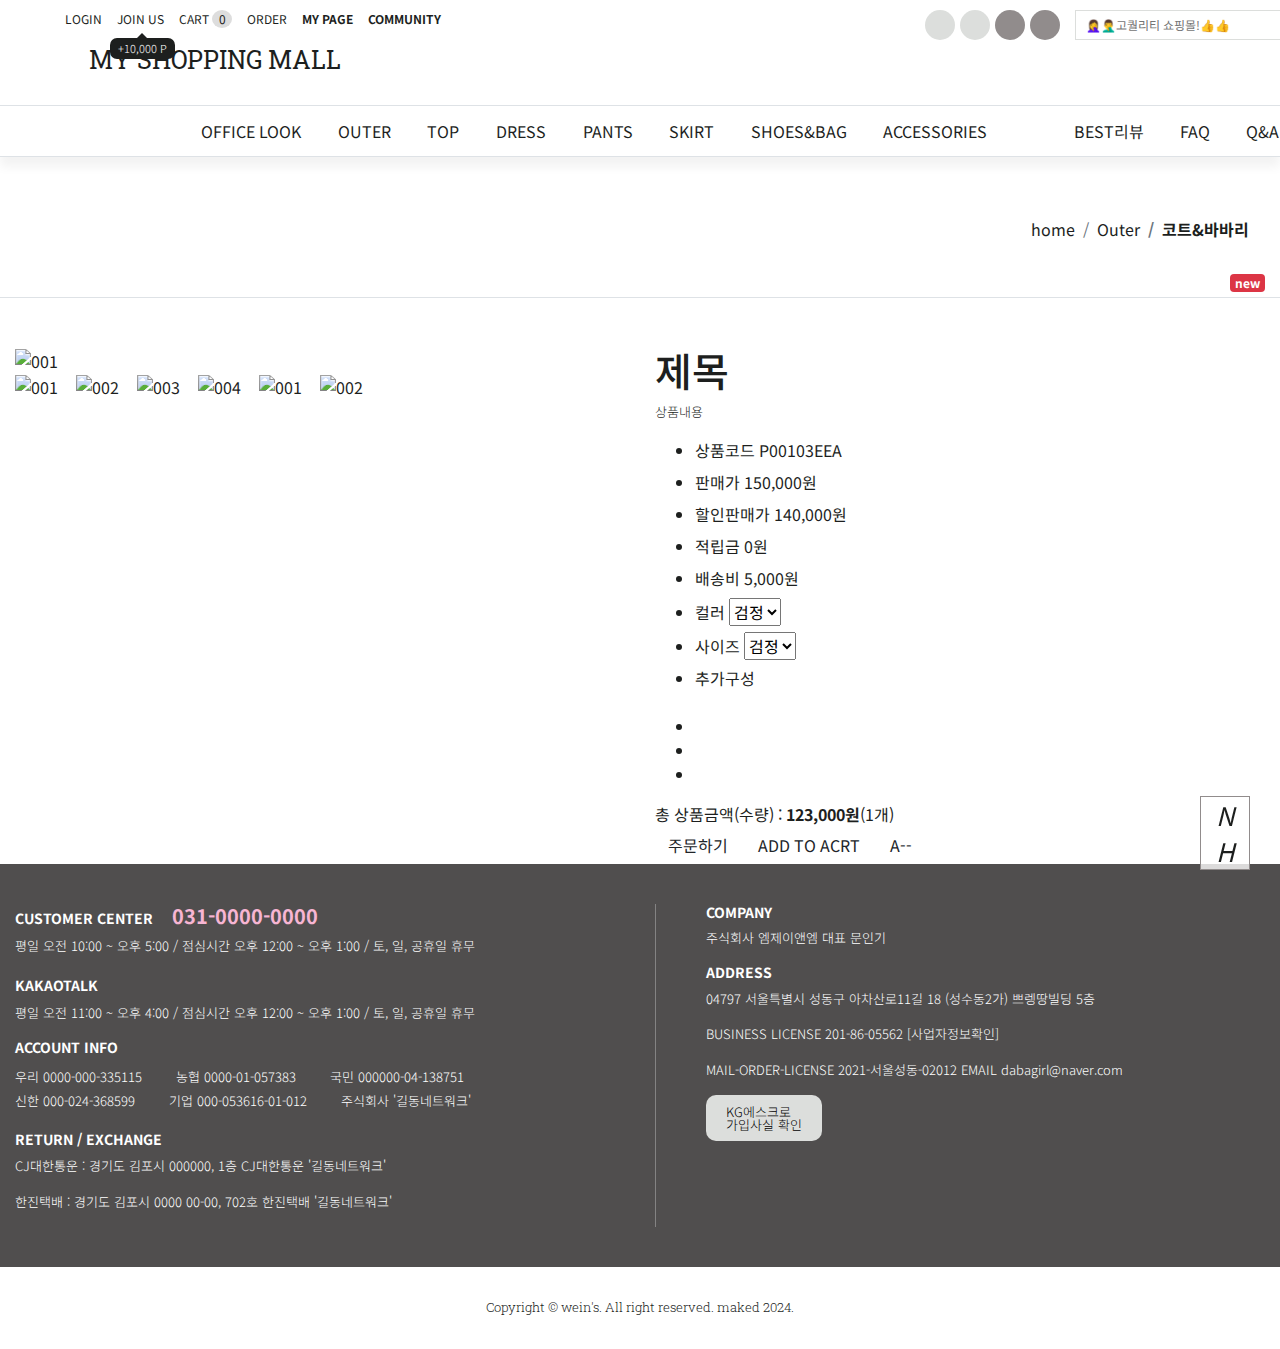
==== detail.html @ 756522fa "24-02-06" ====
<!DOCTYPE html>
<html lang="ko">
<head>
  <meta charset="UTF-8">
  <meta name="viewport" content="width=device-width, initial-scale=1.0">
  <title>myShop</title>
  <!--Mobile-->
  <link rel="apple-touch-icon" sizes="57x57" href="images/favicon/apple-icon-57x57.png">
  <link rel="apple-touch-icon" sizes="60x60" href="images/favicon/apple-icon-60x60.png">
  <link rel="apple-touch-icon" sizes="72x72" href="images/favicon/apple-icon-72x72.png">
  <link rel="apple-touch-icon" sizes="76x76" href="images/favicon/apple-icon-76x76.png">
  <link rel="apple-touch-icon" sizes="114x114" href="images/favicon/apple-icon-114x114.png">
  <link rel="apple-touch-icon" sizes="120x120" href="images/favicon/apple-icon-120x120.png">
  <link rel="apple-touch-icon" sizes="144x144" href="images/favicon/apple-icon-144x144.png">
  <link rel="apple-touch-icon" sizes="152x152" href="images/favicon/apple-icon-152x152.png">
  <link rel="apple-touch-icon" sizes="180x180" href="images/favicon/apple-icon-180x180.png">
  <link rel="icon" type="image/png" sizes="192x192"  href="images/favicon/android-icon-192x192.png">
  <link rel="icon" type="image/png" sizes="32x32" href="images/favicon/favicon-32x32.png">
  <link rel="icon" type="image/png" sizes="96x96" href="images/favicon/favicon-96x96.png">
  <link rel="icon" type="image/png" sizes="16x16" href="images/favicon/favicon-16x16.png">

  <link rel="icon" type="image/x-icon" href="images/favicon/favicon.ico">
  <meta name="description" content="java를 이용한 쇼핑몰 연습">
  <meta name="keywords" content="html, css, javascript, bootstrap, java">
  <meta name="author" content="wein Lee">
  <!--stylesheet -->
  <link href="https://fonts.googleapis.com/css2?family=Noto+Sans+KR:wght@100;200;300;400;500;600;700;800;900&family=Roboto+Slab:wght@100;200;300;400;500;600;700;800;900&display=swap" rel="stylesheet">
  <link rel="stylesheet" href="https://cdnjs.cloudflare.com/ajax/libs/font-awesome/6.5.1/css/all.min.css" integrity="sha512-DTOQO9RWCH3ppGqcWaEA1BIZOC6xxalwEsw9c2QQeAIftl+Vegovlnee1c9QX4TctnWMn13TZye+giMm8e2LwA==" crossorigin="anonymous" referrerpolicy="no-referrer" />
  <link rel="stylesheet" href="https://cdnjs.cloudflare.com/ajax/libs/remixicon/4.1.0/remixicon.min.css" integrity="sha512-i5VzKip7owqOGjb0YTF8MR2J9yBVO3FLHeazKzLp354XYTmKcqEU3UeFYUw82R8tV6JqxeATOfstCfpfPhbyEA==" crossorigin="anonymous" referrerpolicy="no-referrer" />
  <link rel="stylesheet" href="css/animate.min.css">
  <link rel="stylesheet" href="css/bootstrap.min.css">
  <link rel="stylesheet" href="css/slick.css">
  <link rel="stylesheet" href="css/slick-theme.css">
  <link rel="stylesheet" href="css/root.css">
  <link rel="stylesheet" href="css/style.css">
  
  <!--javascript-->
  <script src="js/jquery.min.js"></script>
  <script src="js/popper.min.js"></script>
  <script src="js/bootstrap.min.js"></script>
  <script src="js/slick.min.js"></script>
  <script src="js/script.js"></script>
  <script src="js/db.js"></script>
  <script src="js/detail.js"></script>
</head>
<body id="body">
<!-- HEADER -->    
<header>
   <div class="container-max">
      <div class="row">
        <nav class="top d-flex justify-content-between">
            <ul class="nav">
                <li><a href="#">login</a></li>
                <li><a href="#">join us</a>
                   <div class="msgbox">
                       +10,000 P
                   </div>
                </li>
                <li><a href="#">cart <span>0</span></a></li>
                <li><a href="#">order</a></li>
                <li class="mem"><a href="#">my page</a>
                    <ul class="subnav">
                        <li><a href="#">관심상품</a></li>
                        <li><a href="#">주문조회</a></li>
                        <li><a href="#">적립금</a></li>
                        <li><a href="#">예치금</a></li>
                        <li><a href="#">마이쿠폰</a></li>
                        <li><a href="#">내가쓴글</a></li>
                    </ul>
                </li>
                <li class="mem"><a href="#">community</a>
                    <ul class="subnav">
                        <li><a href="#">notice</a></li>
                        <li><a href="#">q&a</a></li>
                        <li><a href="#">review</a></li>
                        <li><a href="#">event</a></li>
                        <li><a href="#">자주묻는질문</a></li>
                    </ul>
                </li>
            </ul>

            <ul class="right-nav nav">
                <li><a href="#" class="facebook"><i class="ri-facebook-fill"></i></a></li>
                <li><a href="#" class="instagram"><i class="ri-instagram-line"></i></a></li>
                <li><a href="#" class="kakao"><i class="ri-kakao-talk-fill"></i></a></li>
                <li><a href="#" class="youtube"><i class="ri-youtube-fill"></i></a></li>
                <li>
                    <form name="searchform" class="searchform" id="searchform">
                        <input type="search" name="search" class="search" placeholder="🤦‍♀️🤦‍♂️고퀄리티 쇼핑몰!👍👍">
                        <button type="button" class="btn btn-link btn-search"><i class="ri-search-line"></i></button>
                    </form>
                </li>
            </ul>
        </nav>
        <h1 class="brand"><a href="#">MY SHOPPING MALL</a></h1>
        
      </div>
   </div><!--/container-max-->
   <nav class="global border-top border-bottom">
      <div class="container-max">
         <div class="row justify-content-between">
            <div class="category">
                <a href="#"><i class="fa-solid fa-bars"></i></a>
                <div class="category-subnav">
                    <ul class="category-subnav-view">

                    </ul>
                    <ul class="global-nav-view">
                        <li><a href="#">BEST리뷰</a></li>
                        <li><a href="#">FAQ</a></li>
                        <li><a href="#">Q&A</a></li>
                        <li><a href="#">배송조회</a></li>
                    </ul>
                </div>
            </div>
            <ul class="nav pr-category justify-content-between">
                <li><a href="#">new</a></li>
                <li><a href="#">빅사이즈</a></li>
                <li><a href="#">원피스</a></li>
                <li><a href="#">아우터</a></li>
                <li><a href="#">상의</a></li>
                <li><a href="#">바지</a></li>
                <li><a href="#">new</a></li>
            </ul>
            <ul class="nav global-nav justify-content-between">
                <li><a href="#">BEST리뷰</a></li>
                <li><a href="#">FAQ</a></li>
                <li><a href="#">Q&A</a></li>
                <li><a href="#">배송조회</a></li>
            </ul>
         </div>
      </div>
   </nav>
</header>
<section id="detail" class="detail">
   <div class="container">
        <div class="d-flex justify-content-end align-items-center pt-5">
            <ul class="breadcrumb">
                <li class="breadcrumb-item"><a href="#">home</a></li>
                <li class="breadcrumb-item"><a href="#">Outer</a></li>
                <li class="breadcrumb-item font-weight-bold"><a href="#">코트&바바리</a></li>

            </ul>
        </div>
       <div class="row">
           <div class="col-md-12 text-right mb-5 pb-1 border-bottom">
                <span class="badge badge-danger">new</span>
           </div>
            <div class="col-md-6">
                <div class="img-box">
                    <img src="images/pd/109.jpg" alt="001">
                </div>
                <div class="img-thumb-box">
                    <img src="images/pd/109.jpg" alt="001">
                    <img src="images/pd/110.jpg" alt="002">
                    <img src="images/pd/111.jpg" alt="003">
                    <img src="images/pd/109.jpg" alt="004">
                    <img src="images/pd/109.jpg" alt="001">
                    <img src="images/pd/110.jpg" alt="002">
                </div>
            </div>
           <div class="col-md-6">
                <h1>제목</h1>
                <p>상품내용</p>
                <ul>
                    <li><label>상품코드</label> P00103EEA</li>
                    <li><label>판매가</label> 150,000원</li>
                    <li><label>할인판매가</label> 140,000원</li>
                    <li><label>적립금</label> 0원</li>
                    <li><label>배송비</label> 5,000원</li>
                    <li class="line"><label>컬러</label>
                        <select>
                            <option>검정</option>
                        </select>
                    </li>
                    <li class="line"><label>사이즈</label>
                        <select>
                            <option>검정</option>
                        </select>
                    </li>
                    <li class="line"><label>추가구성</label></li>
                </ul>
                <div class="t-price">
                    <ul class="add-opt">
                        <li class="total-text"></li>
                        <li class="addbox"></li>
                        <li class="tomoney"></li>
                    </ul>
                    <div class="totalmoney">
                        총 상품금액(수량) : <strong>123,000원</strong>(1개)
                    </div>
                    <div class="btnbox">
                        <button type="button" class="btn btn-detail">주문하기</button>
                        <button type="button" class="btn btn-line">ADD TO ACRT</button>
                        <button type="button" class="btn btn-line">A--</button>
                    </div>
                    </div>
                </div>
           </div>

       </div>
   </div>
</section>
<!-- service-->
<section id="service" class="service">
    <div class="container">
     <div class="row">
         <div class="col-md-6">
             <h4>CUSTOMER CENTER <span class="tel">031-0000-0000</span></h4>
             <p>평일 오전 10:00 ~ 오후 5:00 / 점심시간 오후 12:00 ~ 오후 1:00 / 토, 일, 공휴일 휴무</p>
             <h4>KAKAOTALK <a href="#" class="kakao"><i class="ri-kakao-talk-fill"></i></a></h4>
             <p>평일 오전 11:00 ~ 오후 4:00 / 점심시간 오후 12:00 ~ 오후 1:00 / 토, 일, 공휴일 휴무</p>
             <h4>ACCOUNT INFO</h4>
             <div class="bank-box">
                 <span class="bank">우리 0000-000-335115</span>
                 <span class="bank">농협 0000-01-057383</span>
                 <span class="bank">국민 000000-04-138751</span>
                 <span class="bank">신한 000-024-368599</span>
                 <span class="bank">기업 000-053616-01-012</span>
                 <span class="bank">주식회사 '길동네트워크'</span>
             </div>
             <h4>RETURN / EXCHANGE</h4>
             <p>CJ대한통운 : 경기도 김포시 000000, 1층 CJ대한통운 '길동네트워크'</p>
             <p>한진택배 : 경기도 김포시 0000 00-00, 702호 한진택배 '길동네트워크'</p>
         </div>
         <div class="col-md-6">
             <div class="linebox">
                 <h4>COMPANY</h4>
                 <p>주식회사 엠제이앤엠 대표 문인기</p>
                 <h4>ADDRESS</h4>
                 <p>04797 서울특별시 성동구 아차산로11길 18 (성수동2가) 쁘렝땅빌딩 5층</p>
                 <p>BUSINESS LICENSE 201-86-05562 [사업자정보확인]</p>
                 <p>MAIL-ORDER-LICENSE 2021-서울성동-02012 EMAIL dabagirl@naver.com</p>
 
                 <div class="df-escrow-inicis" 
                      onclick="window.open('https://www.inicis.com/','escrow','width=500,height=640, scrollbars=auto')">
                    <p>KG에스크로<br> 가입사실 확인</p>
                 </div>
             </div>
         </div>
     </div>
    </div>
 </section>
 <!-- footer-->
 <footer>
    <div class="container">
        <p class="text-center pt-3">Copyright &copy; wein's. All right reserved. maked 2024.</p>
    </div>
 </footer>
 <div class="remotecontrol">
    <a href="#" class="tops"><i class="ri-arrow-up-s-line"></i></a>
    <a href="#" class="news">N</a>
    <a href="#" class="hots">H</a>
    <a href="#" class="bottoms"><i class="ri-arrow-down-s-line"></i></a> 
 </div>
 </body>
 </html>
---- css/root.css ----
:root{
    --primary-color: #1D1F1E;
    --dark-color: #504e4e;
    --gray-dark-color:#918c8c;
    --gray-color: #dcdedc;
    --pink-color: #FDEFEE;
    --red-color: #D82627;
    --white-color: #ffffff;
}
---- css/style.css ----
body{
    font-family: 'Noto Sans KR', sans-serif;
    color: var(--primary-color);
    font-size:16px;
}
body::-webkit-scrollbar{
    width: 8px;
}
body::-webkit-scrollbar-track{
    background-color: pink;
}
body::-webkit-scrollbar-thumb{
    background-color: #dd2a7b;
}
a,a:link{
    text-decoration:none;
    color:var(--primary-color);
}
a:hover{
    color:var(--dark-color);
}
.container-max{
    width: 1580px;
    max-width:1440px;
    padding-left:80px;
    padding-right:80px;
    margin-left:auto;
    margin-right:auto;
}
@media (min-width: 1200px){
    .container, .container-lg, .container-md, .container-sm, .container-xl {
        max-width: 1440px;
    }
}

/*################ header ##############*/

header>.container-max>.row{
    flex-flow: column nowrap;
}
header.fixed>.container-max>.row{
    flex-flow: row nowrap;
}
header .brand{
    order: 1;
    font-size: 25px;
    margin-top: 5px;
    margin-right: 30px;
    width: 300px;
}
header.fixed nav.top{
    order: 2;
    width: calc(100% - 300px);
}

/*################ TOP NAVIGATION ##############*/
.top ul.nav{
    text-transform: uppercase;
    font-size:12px;
    padding-top:10px;
}
.top ul.nav>li{
    padding-right:15px;
    padding-bottom:10px;
    position:relative;
}
.top ul.nav>li span{
    display:inline-block;
    min-width:20px;
    background:#ddd;
    border-radius:50%;
    text-align:center;
}
.mem{
      font-weight: 700;
}
.mem:hover .subnav{
    display:block;
}
.subnav{
   position:absolute;
   margin:0;
   padding:0;
   list-style-type:none;
   background:#fff;
   z-index:10;
   font-weight:400;
   border:1px solid #ccc;
   padding:10px;
   width:100px;
   top:25px;
   left:-10px;
   display:none;
}
.subnav li{
   line-height:25px;
}
.msgbox{
    background-color: var(--primary-color);
    color:var(--white-color);
    padding:2px 5px;
    border-radius:7px;
    position:absolute;
    width:65px;
    text-align:center;
    top:28px;
    left:-7px;
    font-weight:300;
    font-size:11px;
    animation: use-msgbox 0.9s linear infinite;
}
.msgbox::before{
    content:"";
    position:absolute;
    width:0;
    height:0;
    top:-10px;
    left:27px;
    border-top: 5px solid transparent;
    border-left: 5px solid transparent;
    border-right: 5px solid transparent;
    border-bottom: 5px solid var(--primary-color);
}
@keyframes use-msgbox{
    50% {
        top: 25px;
    }
}

.top ul.nav.right-nav>li{
    padding-right:5px;
    padding-bottom:0;
}
.right-nav a.facebook,
.right-nav a.instagram{
    display:flex;
    width:30px;
    height:30px;
    background-color: var(--gray-color);
    border-radius:50%;
    align-items:center;
    justify-content: center;
    color:var(--white-color);
    font-size:18px;
    transition:all 200ms;
}
.right-nav a.kakao,
.right-nav a.youtube{
    display:flex;
    width:30px;
    height:30px;
    background-color: var(--gray-dark-color);
    border-radius:50%;
    align-items:center;
    justify-content: center;
    color:var(--white-color);
    font-size:18px;
}
a.facebook:hover{
    background-color:#4267B2;
}
a.instagram:hover{
    background-image:linear-gradient(45deg, #f58529, #fdea77, #dd2a7b, #8134af, #515bd4);
}
a.kakao:hover{
   background:#ffe812;
   color:#000;
}
a.youtube:hover{
    background:#ff0000;
}
.searchform{
    border:1px solid var(--gray-color);
    padding:0;
    margin:0;
    margin-left:10px;
}
input.search{
    border:none;
    outline:none;
    padding:5px 10px;
    margin:0;
}
.btn-search{
    margin:0;
    padding:0;
    color:var(--gray-dark-color);
    line-height:1;
    margin-top:-5px;
    margin-right:5px;
    font-size:18px;
}
.btn-search:hover{
    text-decoration:none;
}

/*################ brand ##############*/
.brand{
    font-size:40px;
    font-weight:600;
    text-align:center;
    margin-top:30px;
    margin-bottom:30px;
    font-family: 'Roboto Slab', serif;
    font-weight:400;
}

/*****************GLOBAL NAV**************/
nav.global{
    box-shadow:0 10px 10px 0 rgba(0,0,0,0.05);
}
.category{
    line-height:50px;
    display:block;
    font-size:1.5em;
    width:50px;
    height:50px;
    text-align:center;
    position:relative;
}
.category:hover{
    background-color:var(--dark-color);
}
.category:hover>a{
    color:var(--white-color);
}
.category-subnav{
    position:absolute;
    width: 1310px;
    height:600px;
    z-index:101;
    background:#fff;
    border:1px solid var(--gray-dark-color);
    overflow-y:auto;
    display:flex;
    padding:0;
    justify-content: space-between;
    align-items: flex-start;
    display:none;
}

.category-subnav-view{
    display:flex;
    flex-wrap:wrap;
    align-items: flex-start;
    list-style-type:none;
    margin:0;
    padding:0;
    font-size:16px;
}
.category-subnav-view>li{
    width:20%;
    min-height:150px;
    padding:20px;
}
.category-subnav-view ul{
    list-style-type:none;
    margin:0;
    padding:0;
    text-align:left;
    padding-top:10px;
}
.category-subnav-view ul a{
    display:block;
}
.category-subnav-view ul a:hover{
    background:#eee;
}
.category-subnav-view>li>a{
    display:block;
    line-height:35px;
    background-color:#eee;
    font-weight:700;
}

.global-nav-view{
    list-style-type:none;
    font-size:16px;
    text-align:left;
    line-height:40px;
    width:140px;
    height:598px;
    background-color:rgba(0,0,0,0.05);
    margin:0;
    padding:0;
    padding-top:30px;
}
.global-nav-view li{
    padding-left:30px;
    transition: all 300ms;
}
.global-nav-view li:hover{
    background-color:var(--gray-color);
}
.global-nav-view li:hover a{
    color:#000;
}
ul.pr-category{
   width: 60%;
   text-transform: uppercase;
   line-height:50px;
}
ul.pr-category>li{
   position:relative;
}
ul.pr-category>li>ul.sub-cate{
   position:absolute;
   list-style:none;
   margin:0;
   padding:0;
   border:1px solid rgb(222, 226, 230);
   background:var(--white-color);
   z-index:100;
   padding-top:20px;
   padding-bottom:20px;
   left:-10px;
   display:none;
}
ul.sub-cate>li{
    white-space:nowrap;
    padding:0px 20px;
    line-height:30px;
}
ul.global-nav{
    width: 23%;
    text-transform: uppercase;
    line-height:50px;
}
/*********** HERO **************/
.hero{
    overflow:hidden;
}
.mySlick img{
    margin-left:auto;
    margin-right:auto;
}
.slick-dots {
    bottom: 10px;
}
.slick-dots li.slick-active{
    width:40px;
}

.slick-dots li.slick-active button{
   width:40px;
}
.slick-dots li button::before{
   content:"";
   width:20px;
   height:3px;
   background:var(--dark-color);
   opacity:0.5;
   transition:all 300ms;
}
.slick-dots li.slick-active button::before{
    width:40px;
    opacity:0.9;
}
.slick-next{
    right:calc(50% - 590px );
    z-index:100;
}
.mySlick:hover .slick-next::before,
.mySlick:hover .slick-prev::before{
    opacity:0.5;
}
.slick-next::before,
.slick-prev::before{
    font-size:50px; 
    opacity:0;   
    transition:all 300ms;
}
.slick-prev{
    left: calc(50% - 590px); 
    z-index:100;
}
/*############# NEW ###############*/
.card{
    border:none;
}
.card-img{
    display:block;
    width:100%;
    position:relative;
}
.card-img::after{
    content:"";
    display:block;
    padding-bottom:120%;
}
.card-img-top{
    position:absolute;
    object-fit:cover;
    width:100%;
    height:100%;
}
.card-body{
    padding:0;
}
.card-body h5{
    font-size:16px;
    font-weight:700;
}
.card-body p{
    font-size:14px;
    color:var(--gray-dark-color);
}

/*############# LIST ##############*/
.listview{
    margin-left:20px;
    margin-right:20px;
}
.list-color{
    fill: var(--gray-color);
}
.listview:hover .list-color{
    fill: var(--gray-dark-color);
}
.list-act-color{
    fill: var(--gray-dark-color);
}
.sort li:hover,
.sort li.act{
    background:#ddd;
}
.sort li:hover a,
.sort li.act a{
    font-weight:bold;
}
h5 span{
    margin-left:15px;
}
p.desc{
    margin-bottom:0.3rem;
}
p.price span{
    margin-right:1rem;
}
span.or{
    text-decoration:line-through;
}
.price span:not(.or){
    color:var(--dark-color);
    font-weight:600;
    font-size:0.9rem;
}
/*############# SERVICE ############*/
.service{
    padding-top:40px;
    padding-bottom:40px;
    background-color:var(--dark-color);
    color:var(--white-color);
}
.service h4{
    font-size: 14px;
    font-weight: 700;
}
.service h4 span.tel{
    font-size: 20px;
    margin-left: 15px;
    color: #f7b5d3;
}
.service h4 a.kakao{
    font-weight: 300;
    font-size: 20px;
    margin-left: 15px;
    color: rgb(255,255,0);
    text-decoration: none;
}
.service h4 a.kakao:hover{
    background-color: transparent;
    color: #000;
}
p{
    font-size: 13px;
    font-weight: 300;
}
span.bank{
    margin-right: 30px;
    padding-bottom: 15px;
    font-size: 13px;
    font-weight: 300;
    white-space: nowrap;
}
.bank-box{
    margin-bottom: 20px;
}
.linebox{
    border-left: 1px solid rgba(255,255,255,0.3);
    padding-left: 50px;
    height: 100%;
}
.df-escrow-inicis{
    cursor: pointer;
    background-color: var(--gray-color);
    padding: 10px 20px;
    border-radius: 10px;
    display: inline-block;
    line-height: 1;
}
.df-escrow-inicis p{
    padding: 0;
    margin: 0;
    color: black;
}

/*############ footer ##############*/
footer{
    padding-top:15px;
    padding-bottom:15px;
    font-family: 'Roboto Slab', serif;
}

@media (min-width: 768px){
  .col-md-55 {
      -ms-flex: 0 0 20%;
      flex: 0 0 20%;
      max-width: 20%;
      padding-left:1rem;
      padding-right:1rem;
   }
}

/* 리모콘 */
.remotecontrol{
    position: fixed;
    width: 50px;
    border: 1px solid var(--gray-dark-color);
    z-index: 9999;
    bottom: 30px;
    right: 30px;
    font-size: 2em;
    text-align: center;
    line-height: 1.4;
    background-color: rgba(255,255,255,0.8);
}
.remotecontrol .news, 
.remotecontrol .hots{
    font-size: 0.8em;
    display: block;
    font-style: italic;
}

/* LIST */
.list01{
    height: 500px;
    background-color: #f7b5d3;
}
.list01>.container{
    height: 100%;
    padding-top: 50px;
    background: url(/images/img01.png) no-repeat right center;
    background-size: contain;
}
.list01>.container h4{
    font-size:30px;
    color:#c56590;
    font-weight:300;
}
.list01>.container h1{
    font-size:80px;
    letter-spacing:-5px;
    color:#dd2a7b;
    font-weight:900;
    line-height:1;
}    
.list01>.container p{
    font-size:20px;
    color:rgba(0,0,0,0.6);
    font-weight:500;
    margin-top:30px;
    width:800px;
}
.pgbox{
    margin-top:30px;
    margin-bottom:100px;
    width:100%;
    display:flex;
    justify-content: center;
}
.pgbox i{
    line-height:1;
}
.pgbox .page-item.active .page-link{
    background:#c56590;
}
.page-item .page-link{
    color:var(--dark-color);
}
.page-item.disabled .page-link{
    color:#ccc;
}

/* DETAIL */
.breadcrumb{
    background-color: transparent;
}
.img-box .img{
    width: 100%;
}
.img-thumb{
    margin-top: 15px;
    margin-bottom: 50px;
}
.img-thumb-box img{
    height: 100px;
    margin-right: 14px;
    cursor: pointer;
}
.img-thumb-box img:last-child{
    margin-right: 0;
}
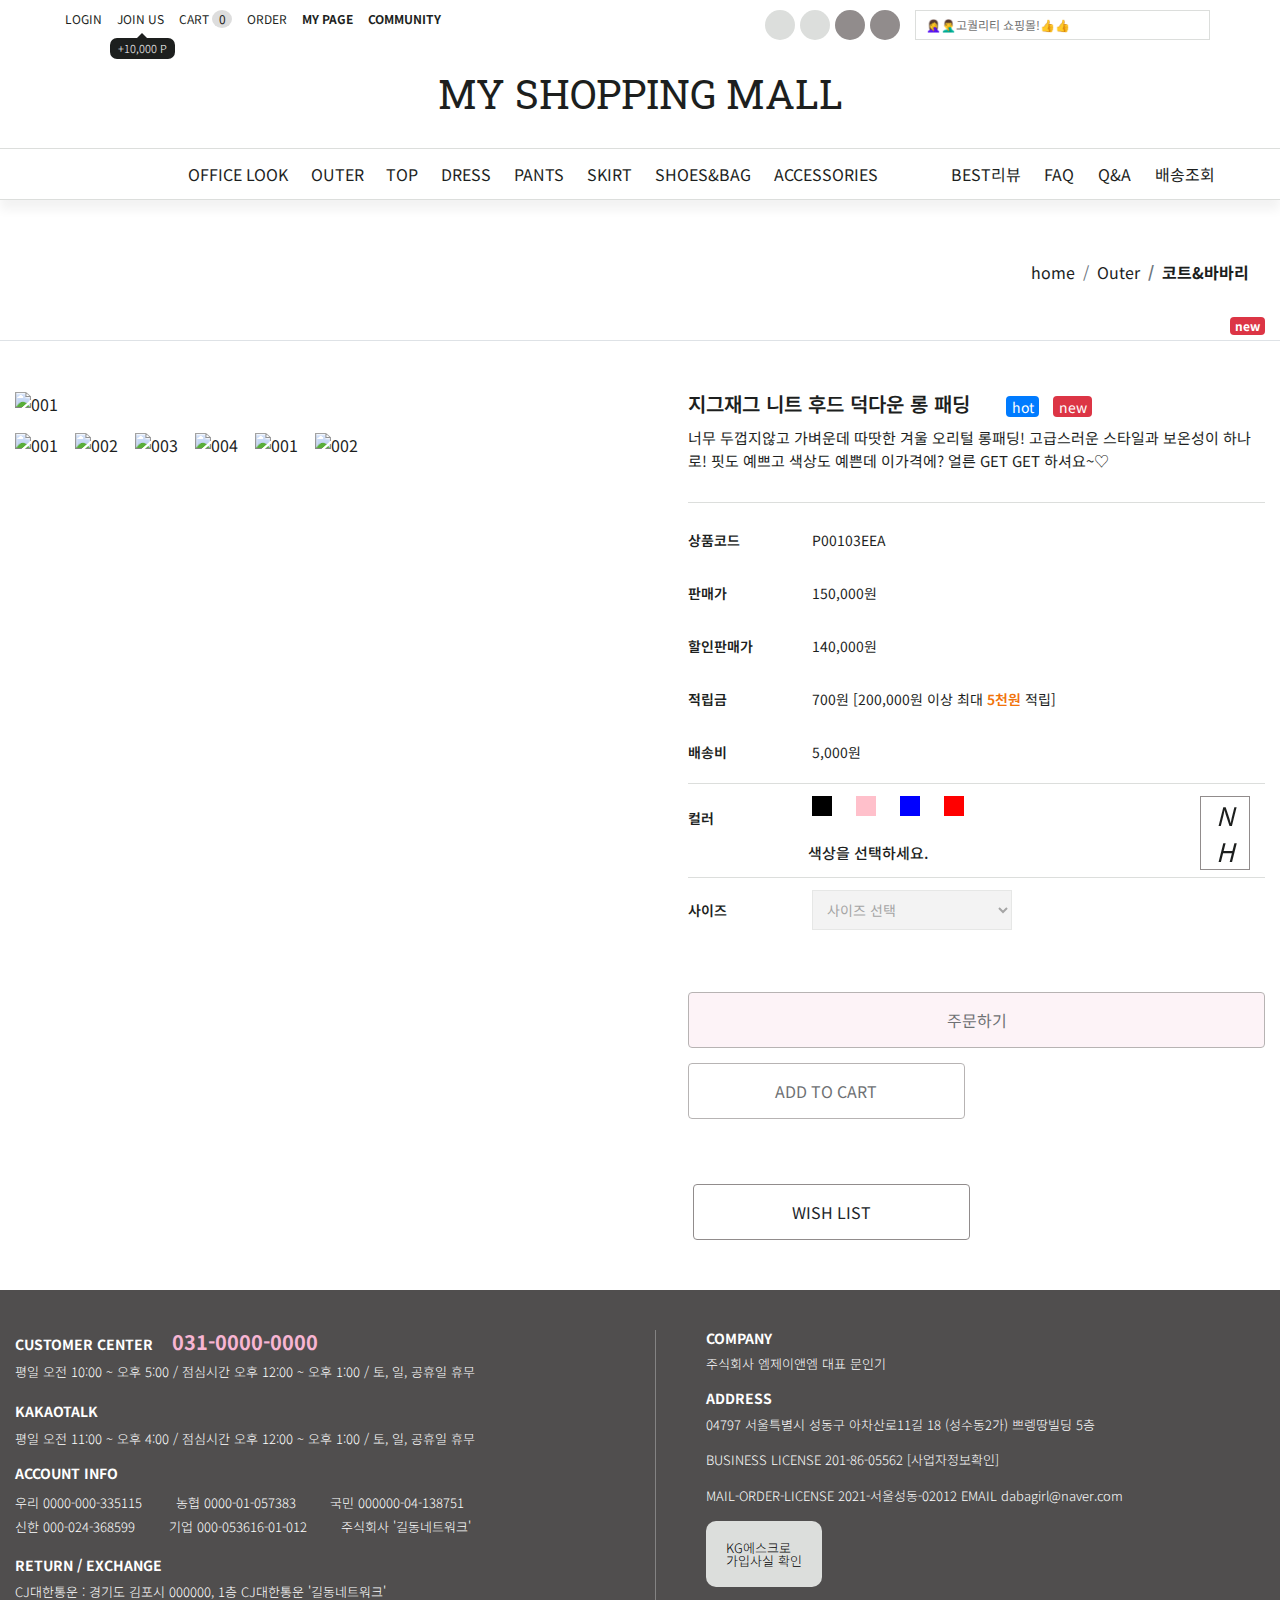
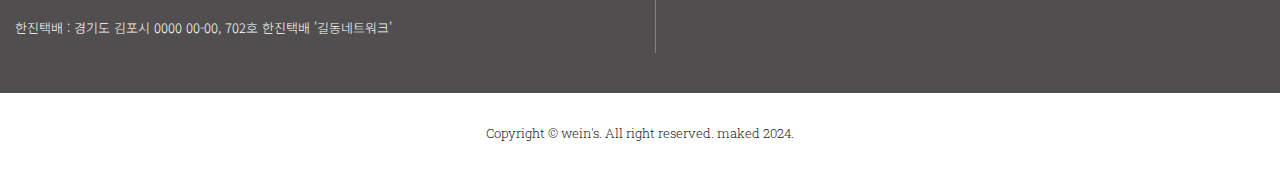
==== commit a8a69f6c: "02-14" ====
--- a/detail.html
+++ b/detail.html
@@ -48,7 +48,7 @@
 <header>
    <div class="container-max">
       <div class="row">
-        <nav class="top d-flex justify-content-between">
+        <nav class="top d-md-flex d-none justify-content-between">
             <ul class="nav">
                 <li><a href="#">login</a></li>
                 <li><a href="#">join us</a>
@@ -96,9 +96,9 @@
         
       </div>
    </div><!--/container-max-->
-   <nav class="global border-top border-bottom">
+   <nav class="global">
       <div class="container-max">
-         <div class="row justify-content-between">
+         <div class="row justify-content-between category-parent">
             <div class="category">
                 <a href="#"><i class="fa-solid fa-bars"></i></a>
                 <div class="category-subnav">
@@ -134,70 +134,93 @@
 </header>
 <section id="detail" class="detail">
    <div class="container">
-        <div class="d-flex justify-content-end align-items-center pt-5">
-            <ul class="breadcrumb">
-                <li class="breadcrumb-item"><a href="#">home</a></li>
-                <li class="breadcrumb-item"><a href="#">Outer</a></li>
-                <li class="breadcrumb-item font-weight-bold"><a href="#">코트&바바리</a></li>
-
-            </ul>
-        </div>
+       <div class="d-flex justify-content-end align-items-center pt-5">
+          <ul class="breadcrumb">
+            <li class="breadcrumb-item"><a href="#">home</a></li>
+            <li class="breadcrumb-item"><a href="#">Outer</a></li>
+            <li class="breadcrumb-item font-weight-bold">코트&바바리</li>
+          </ul>
+       </div>
        <div class="row">
            <div class="col-md-12 text-right mb-5 pb-1 border-bottom">
                 <span class="badge badge-danger">new</span>
            </div>
-            <div class="col-md-6">
-                <div class="img-box">
-                    <img src="images/pd/109.jpg" alt="001">
-                </div>
-                <div class="img-thumb-box">
-                    <img src="images/pd/109.jpg" alt="001">
-                    <img src="images/pd/110.jpg" alt="002">
-                    <img src="images/pd/111.jpg" alt="003">
-                    <img src="images/pd/109.jpg" alt="004">
-                    <img src="images/pd/109.jpg" alt="001">
-                    <img src="images/pd/110.jpg" alt="002">
-                </div>
-            </div>
-           <div class="col-md-6">
-                <h1>제목</h1>
-                <p>상품내용</p>
-                <ul>
-                    <li><label>상품코드</label> P00103EEA</li>
-                    <li><label>판매가</label> 150,000원</li>
-                    <li><label>할인판매가</label> 140,000원</li>
-                    <li><label>적립금</label> 0원</li>
-                    <li><label>배송비</label> 5,000원</li>
-                    <li class="line"><label>컬러</label>
-                        <select>
-                            <option>검정</option>
-                        </select>
-                    </li>
-                    <li class="line"><label>사이즈</label>
-                        <select>
-                            <option>검정</option>
-                        </select>
-                    </li>
-                    <li class="line"><label>추가구성</label></li>
-                </ul>
-                <div class="t-price">
-                    <ul class="add-opt">
-                        <li class="total-text"></li>
-                        <li class="addbox"></li>
-                        <li class="tomoney"></li>
-                    </ul>
-                    <div class="totalmoney">
-                        총 상품금액(수량) : <strong>123,000원</strong>(1개)
-                    </div>
-                    <div class="btnbox">
-                        <button type="button" class="btn btn-detail">주문하기</button>
-                        <button type="button" class="btn btn-line">ADD TO ACRT</button>
-                        <button type="button" class="btn btn-line">A--</button>
-                    </div>
-                    </div>
-                </div>
+           <div class="col-md-6 pr-md-5">
+              <div class="img-box">
+                <img src="images/pd/109.jpg" alt="001" />
+              </div>
+              <div class="img-thumb-box">
+                <img src="images/pd/109.jpg" alt="001">
+                <img src="images/pd/110.jpg" alt="002">
+                <img src="images/pd/111.jpg" alt="003">
+                <img src="images/pd/112.jpg" alt="004">
+                <img src="images/pd/109.jpg" alt="001">
+                <img src="images/pd/110.jpg" alt="002">
+              </div>
            </div>
-
+           <!-- 상품정보 -->
+           <div class="col-md-6 pl-md-5 pr-list">
+            <form name="detail-form" method="post">
+              <input type="hidden" name="title" id="title" value="지그재그 니트 후드 덕다운 롱 패딩" />  
+              <input type="hidden" name="prcode" id="prcode" value="P00103EEA"/>
+              <input type="hidden" name="prprice" id="prprice" value="140000" />
+              <input type="hidden" name="reserves" id="reserves" value="700" /> 
+              <input type="hidden" name="delivery" id="delivery" value="5000" />
+              <input type="hidden" name="totalprice" id="totalprice" /> 
+              <h1>지그재그 니트 후드 덕다운 롱 패딩 
+                  <span class="badge badge-primary">hot</span>
+                  <span class="badge badge-danger">new</span>
+              </h1>
+              <p>너무 두껍지않고 가벼운데 따땃한 겨울 오리털 롱패딩!
+                고급스러운 스타일과 보온성이 하나로!
+                핏도 예쁘고 색상도 예쁜데 이가격에? 얼른 GET GET 하셔요~♡</p>
+              <ul class="ul-pr-list"> 
+                 <li><label class="title-label">상품코드</label> P00103EEA</li>
+                 <li><label class="title-label">판매가</label> 150,000원</li>
+                 <li><label class="title-label">할인판매가</label> 140,000원</li>
+                 <li><label class="title-label">적립금</label> 700원 [200,000원 이상 최대 <span>5천원</span> 적립]</li>
+                 <li><label class="title-label">배송비</label> 5,000원</li>
+                 <li class="line colors"><label class="title-label">컬러</label>
+                    <input type="radio" name="color" data-color="0" id="black" value="검정" data-colorname="검정">
+                    <label for="black" class="black"></label>
+                    <input type="radio" name="color" id="pink" data-color="1000" value="핑크" data-colorname="핑크">
+                    <label for="pink" class="pink"></label>
+                    <input type="radio" name="color" id="blue" data-color="0" value="파랑" data-colorname="파랑">
+                    <label for="blue" class="blue"></label>    
+                    <input type="radio" name="color" id="red" data-color="0" value="빨강" data-colorname="빨강">
+                    <label for="red" class="red"></label>  
+                    <p class="selected">색상을 선택하세요.</p>              
+                 </li>
+                 <li class="line"><label class="title-label">사이즈</label>
+                    <select class="size" name="size" disabled>
+                        <option value="">사이즈 선택</option>
+                        <option value="m" data-size="0">미디움</option>
+                        <option value="xs" data-size="5000">엑스스몰</option>
+                        <option value="s" data-size="0">스몰</option>
+                        <option value="l" data-size="0">라지</option>
+                        <option value="xl" data-size="5000">엑스라지</option>
+                    </select>               
+                 </li>
+                 <!--
+                 <li class="line">
+                    <label class="title-label">추가구성</label>
+                 </li>
+                -->
+              </ul>
+              <div class="t-price">
+                  <div class="addquantity"></div>
+                  <div class="totalmoney">
+                     <!-- 총 상품금액(수량) : <strong>123,000원</strong>(1개) -->
+                  </div>
+                  <div class="btnbox">
+                     <button type="button" class="btn btn-detail" disabled><i class="ri-hand-heart-fill"></i> 주문하기</button>
+                     <button type="button" class="btn btn-line btn-left" disabled><i class="ri-shopping-bag-3-line"></i> ADD TO CART</button>
+                     <button type="button" class="btn btn-line btn-right"><i class="ri-heart-fill"></i> WISH LIST</button>
+                  </div>
+              </div>
+              </form>
+           </div>
+          <!-- /. 상품정보 -->
        </div>
    </div>
 </section>
--- a/css/style.css
+++ b/css/style.css
@@ -4,13 +4,13 @@
     font-size:16px;
 }
 body::-webkit-scrollbar{
-    width: 8px;
+    width:8px;
 }
 body::-webkit-scrollbar-track{
-    background-color: pink;
+    background-color:pink;
 }
 body::-webkit-scrollbar-thumb{
-    background-color: #dd2a7b;
+    background-color:#dd2a7b;
 }
 a,a:link{
     text-decoration:none;
@@ -21,7 +21,7 @@
 }
 .container-max{
     width: 1580px;
-    max-width:1440px;
+    max-width:100%;
     padding-left:80px;
     padding-right:80px;
     margin-left:auto;
@@ -32,24 +32,23 @@
         max-width: 1440px;
     }
 }
-
-/*################ header ##############*/
+/*################ header ######################*/
 
 header>.container-max>.row{
-    flex-flow: column nowrap;
+    flex-flow:column nowrap;
 }
 header.fixed>.container-max>.row{
-    flex-flow: row nowrap;
-}
-header .brand{
-    order: 1;
-    font-size: 25px;
-    margin-top: 5px;
-    margin-right: 30px;
-    width: 300px;
+    flex-flow:row nowrap;
+}
+header.fixed .brand{
+    order:1;
+    font-size:25px;
+    margin-top:5px;
+    margin-right:30px;
+    width:300px;
 }
 header.fixed nav.top{
-    order: 2;
+    order:2;
     width: calc(100% - 300px);
 }
 
@@ -70,6 +69,10 @@
     background:#ddd;
     border-radius:50%;
     text-align:center;
+}
+.global{
+    border-top:1px solid var(--gray-color);
+    border-bottom:1px solid var(--gray-color);
 }
 .mem{
       font-weight: 700;
@@ -203,11 +206,15 @@
     margin-bottom:30px;
     font-family: 'Roboto Slab', serif;
     font-weight:400;
+    transition: all 300ms ease-in-out;
 }
 
 /*****************GLOBAL NAV**************/
 nav.global{
     box-shadow:0 10px 10px 0 rgba(0,0,0,0.05);
+}
+.category-parent{
+    position:relative;
 }
 .category{
     line-height:50px;
@@ -216,17 +223,19 @@
     width:50px;
     height:50px;
     text-align:center;
-    position:relative;
-}
-.category:hover{
+}
+.category:hover,
+.category-act{
     background-color:var(--dark-color);
 }
-.category:hover>a{
+.category:hover>a,
+.category-act>a{
     color:var(--white-color);
 }
 .category-subnav{
     position:absolute;
-    width: 1310px;
+    width: 1450px;
+    max-width:100%;
     height:600px;
     z-index:101;
     background:#fff;
@@ -326,6 +335,51 @@
     text-transform: uppercase;
     line-height:50px;
 }
+
+
+@media (max-width:768px){
+    .container-max{
+        padding-left:10px;
+        padding-right:10px;
+    }
+    .brand{ 
+        font-size:25px;
+    }   
+    .global{
+        border-top:none;
+    }
+    .pr-category,
+    .global-nav{
+        display:none;
+    }
+    .category{
+        margin-left:5px;
+    }
+    .category i{
+        font-size:25px;
+    }
+    .category-subnav{
+        flex-direction:column;
+    }
+
+    .category-subnav-view{
+        flex-direction:column;
+        width:100%;
+    }
+  
+    .category-subnav-view li{
+        width:100%;
+     }
+     .global-nav-view{
+        width:100%;
+     }
+     .category-subnav-view li a,
+     .global-nav-view a{
+        padding:8px 10px;
+     }
+}
+
+
 /*********** HERO **************/
 .hero{
     overflow:hidden;
@@ -333,6 +387,9 @@
 .mySlick img{
     margin-left:auto;
     margin-right:auto;
+    object-fit:cover;
+    width:100%;
+    height:500px;
 }
 .slick-dots {
     bottom: 10px;
@@ -453,58 +510,57 @@
     color:var(--white-color);
 }
 .service h4{
-    font-size: 14px;
-    font-weight: 700;
+    font-size:14px;
+    font-weight:700;
 }
 .service h4 span.tel{
+    font-size:20px;
+    margin-left:15px;
+    color:#f7b5d3;
+}
+.service h4 a.kakao{
+    font-weight:300;
     font-size: 20px;
-    margin-left: 15px;
-    color: #f7b5d3;
-}
-.service h4 a.kakao{
-    font-weight: 300;
-    font-size: 20px;
-    margin-left: 15px;
-    color: rgb(255,255,0);
+    margin-left:15px;
+    color:rgb(255,255,0);
     text-decoration: none;
 }
 .service h4 a.kakao:hover{
-    background-color: transparent;
-    color: #000;
+    background:transparent;
+    color:#000;
 }
 p{
-    font-size: 13px;
-    font-weight: 300;
+    font-size:13px;
+    font-weight:300;
 }
 span.bank{
-    margin-right: 30px;
-    padding-bottom: 15px;
-    font-size: 13px;
-    font-weight: 300;
-    white-space: nowrap;
+    margin-right:30px;
+    padding-bottom:15px;
+    font-size:13px;
+    font-weight:300;
+    white-space:nowrap;
 }
 .bank-box{
-    margin-bottom: 20px;
+    margin-bottom:20px;
 }
 .linebox{
-    border-left: 1px solid rgba(255,255,255,0.3);
-    padding-left: 50px;
-    height: 100%;
+    border-left:1px solid rgba(255,255,255,0.3);
+    padding-left:50px;
+    height:100%;
 }
 .df-escrow-inicis{
     cursor: pointer;
-    background-color: var(--gray-color);
-    padding: 10px 20px;
-    border-radius: 10px;
-    display: inline-block;
-    line-height: 1;
+    background:var(--gray-color);
+    padding:20px;
+    border-radius:10px;
+    display:inline-block;
+    line-height:1;
 }
 .df-escrow-inicis p{
-    padding: 0;
-    margin: 0;
-    color: black;
-}
-
+    padding:0;
+    margin:0;
+    color:black;
+}
 /*############ footer ##############*/
 footer{
     padding-top:15px;
@@ -522,35 +578,36 @@
    }
 }
 
-/* 리모콘 */
+
+/*############ 리모콘 ###############*/
 .remotecontrol{
-    position: fixed;
-    width: 50px;
-    border: 1px solid var(--gray-dark-color);
-    z-index: 9999;
-    bottom: 30px;
-    right: 30px;
-    font-size: 2em;
-    text-align: center;
-    line-height: 1.4;
-    background-color: rgba(255,255,255,0.8);
-}
-.remotecontrol .news, 
+    position:fixed;
+    width:50px;
+    border:1px solid var(--gray-dark-color);
+    z-index:9999;
+    bottom:30px;
+    right:30px;
+    font-size:2em;
+    text-align:center;
+    line-height:1.4;
+    background-color:rgba(255,255,255,0.8);
+}
+.remotecontrol .news,
 .remotecontrol .hots{
-    font-size: 0.8em;
-    display: block;
+    font-size:0.8em;
+    display:block;
     font-style: italic;
 }
 
-/* LIST */
+/*############LIST ###################*/
 .list01{
-    height: 500px;
-    background-color: #f7b5d3;
+    height:500px;
+    background-color:#f7b5d3;
 }
 .list01>.container{
-    height: 100%;
-    padding-top: 50px;
-    background: url(/images/img01.png) no-repeat right center;
+    height:100%;
+    padding-top:100px;
+    background: url(../images/sample01.png) no-repeat right center;
     background-size: contain;
 }
 .list01>.container h4{
@@ -592,22 +649,205 @@
     color:#ccc;
 }
 
-/* DETAIL */
+/*############# DETAIL ################*/
+/** 이미지가 작아서 강제로 늘림 원 쇼핑몰에서는 이미지 크기를 수정할 것 */
 .breadcrumb{
-    background-color: transparent;
-}
-.img-box .img{
-    width: 100%;
-}
-.img-thumb{
-    margin-top: 15px;
-    margin-bottom: 50px;
+    background-color:transparent;
+}
+.img-box img{
+   width:100%;
+}
+.img-thumb-box{
+    margin-top:15px;
+    margin-bottom:50px;
 }
 .img-thumb-box img{
-    height: 100px;
-    margin-right: 14px;
+   height: 95px;
+   margin-right:13px;
+   cursor:pointer;
+}
+.img-thumb-box img:last-child{
+    margin-right:0;
+}
+.pr-list h1{
+    font-size:20px;
+    font-weight:600;
+    line-height:30px;
+}
+.pr-list h1 span{
+    font-size:14px;
+    font-weight:400;
+    text-transform: lowercase;
+    vertical-align: middle;
+    margin-left:8px;
+}
+.pr-list p{
+    font-size:15px;
+    font-weight:400;
+    margin-bottom:30px;
+}
+.pr-list h1 span:first-child{
+    margin-left:30px;
+}
+.ul-pr-list{
+    list-style-type:none;
+    margin:0;
+    padding:0;
+    border-top:1px solid var(--gray-color);
+    padding-top:15px;
+}
+.ul-pr-list li{
+    padding: 12px 0;
+    font-size:14px;
+}
+.ul-pr-list li span{
+    color:#f1730b;
+    font-weight:600;
+}
+.ul-pr-list li.line{
+    border-top: 1px solid var(--gray-color);
+}
+.title-label{
+    display:inline-block;
+    width: 120px;
+    font-weight:600;
+}
+.colors input[type=radio]{
+    display:none;
+}
+.colors input[type=radio]+label{
+    display:inline-block;
+    cursor:pointer;
+    width:20px;
+    height:20px;
+    margin-right:20px;
+    position:relative;
+}
+.colors input[type=radio]:checked+label.black::after{
+    content:"검정";
+    display:block;
+    position:absolute;
+    width:50px;
+    top:25px;
+    left:-3px;
+}
+.colors input[type=radio]:checked+label.red::after{
+    content:"빨강";
+    display:block;
+    position:absolute;
+    width:50px;
+    top:25px;
+    left:-3px;
+}
+.colors input[type=radio]:checked+label.blue::after{
+    content:"파랑";
+    display:block;
+    position:absolute;
+    width:50px;
+    top:25px;
+    left:-3px;
+}
+.colors input[type=radio]:checked+label.pink::after{
+    content:"핑크";
+    display:block;
+    position:absolute;
+    width:50px;
+    top:25px;
+    left:-3px;
+}
+.black{
+    background-color:black;
+}
+.pink{
+    background-color:pink;
+}
+.red{
+    background-color:red;
+}
+.blue{
+    background-color:blue;
+}
+p.selected{
+    margin-left:120px;
+    margin-top:5px;
+    margin-bottom:0;
+    font-weight:500;
+}
+select.size{
+    border:1px solid var(--gray-color);
+    padding:8px 10px;
+    width:200px;
+}
+.add-opt{
+    list-style-type:none;
+    margin:0;
+    padding:0;
+}
+.add-opt li{
+    padding-top:10px;
+    padding-bottom:10px;
+}
+.btn-outline-line {
+    color: #6c757d;
+    border-color: var(--gray-color);
+}
+.btn-outline-line:hover,
+.btn-outline-line:active{
+    background:var(--gray-color);
+}
+input[type=number].quantity{
+    height: calc(1.5em + 1rem + 2px);
+    width: 50px;
+    padding: 0.375rem 0.75rem;
+    font-size: 0.9rem;
+    font-weight: 400;
+    line-height:1.5;
+    color:var(--dark-color);
+    border: 1px solid var(--gray-color);
+}
+.btn-detail{
+    display:block;
+    border:1px solid var(--gray-dark-color);
+    margin-top:50px;
+    width:100%;
+    padding:15px;
+    background-color:#fcedf3;
+    transition: all 300ms;
+}
+.btn-detail:hover,
+.btn-detail:active{
+    background-color:#fdd6e6;
+}
+.btn-line{
+    width:48%;
+    display:inline-block;
+    border:1px solid var(--gray-dark-color);
+    margin-top:15px;
+    margin-bottom:50px;
+    padding:15px;
+    transition: all 300ms;
+}
+.btn-line:hover,
+.btn-line:active{
+    background-color:#fcedf3;
+}
+.btn-line.btn-left{
+    margin-right:15px;
+}
+.btn-line.btn-right{
+    margin-left:5px;
+}
+.total-text p{
+    margin: 0;
+    padding: 5px 8px;
+    background-color: #6c757d;
+    color: #fff;
+    border-radius: 5px;
+}
+.addbox .title-label{
+    width: 80px;
+    margin: 0;
+}
+.remove-order{
     cursor: pointer;
-}
-.img-thumb-box img:last-child{
-    margin-right: 0;
 }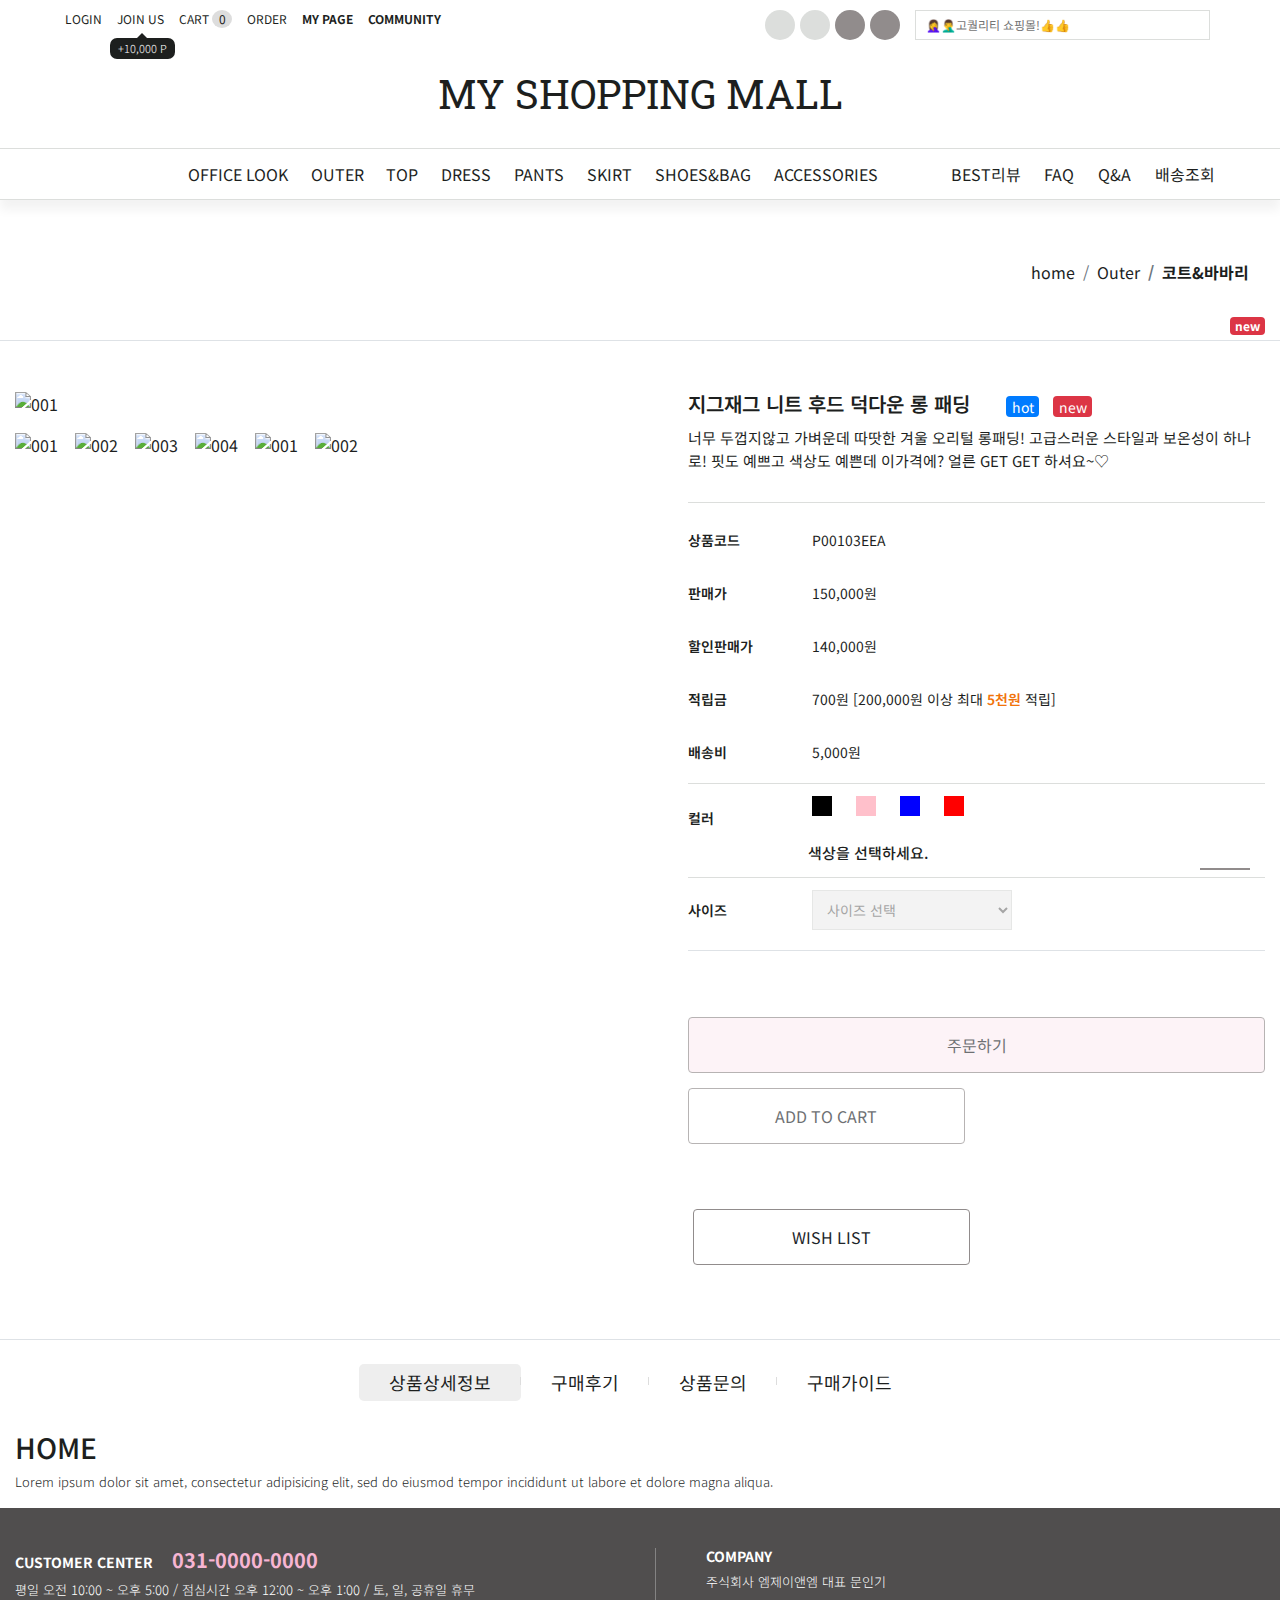
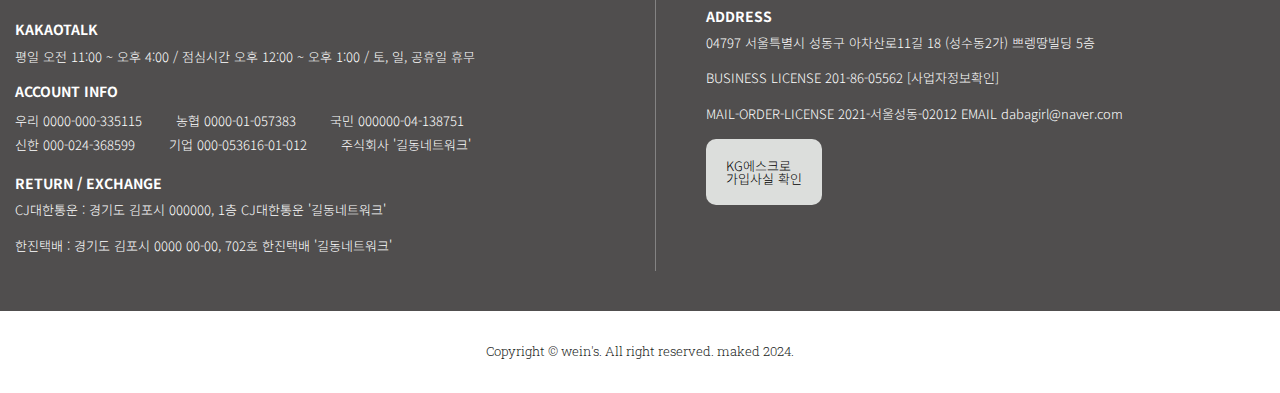
==== commit d95e2c63: "02-15" ====
--- a/detail.html
+++ b/detail.html
@@ -209,12 +209,12 @@
               </ul>
               <div class="t-price">
                   <div class="addquantity"></div>
-                  <div class="totalmoney">
+                  <div class="totalmoney text-right border-top mt-2 pt-3">
                      <!-- 총 상품금액(수량) : <strong>123,000원</strong>(1개) -->
                   </div>
                   <div class="btnbox">
-                     <button type="button" class="btn btn-detail" disabled><i class="ri-hand-heart-fill"></i> 주문하기</button>
-                     <button type="button" class="btn btn-line btn-left" disabled><i class="ri-shopping-bag-3-line"></i> ADD TO CART</button>
+                     <button type="submit" id="submit" class="btn btn-detail" disabled><i class="ri-hand-heart-fill"></i> 주문하기</button>
+                     <button type="cart" id="cart" class="btn btn-line btn-left" disabled><i class="ri-shopping-bag-3-line"></i> ADD TO CART</button>
                      <button type="button" class="btn btn-line btn-right"><i class="ri-heart-fill"></i> WISH LIST</button>
                   </div>
               </div>
@@ -223,6 +223,33 @@
           <!-- /. 상품정보 -->
        </div>
    </div>
+    <!-- 자세히 보기 -->
+   <div class="container mt-4 pt-4 border-top">
+    <ul class="nav nav-pills">
+      <li class="active"><a data-toggle="pill" href="#view">상품상세정보</a></li>
+      <li><a data-toggle="pill" href="#review">구매후기</a></li>
+      <li><a data-toggle="pill" href="#qna">상품문의</a></li>
+      <li><a data-toggle="pill" href="#guide">구매가이드</a></li>
+    </ul>
+    
+    <div class="tab-content">
+        <div id="view" class="tab-pane fade in active show">
+            <h3>HOME</h3>
+            <p>Lorem ipsum dolor sit amet, consectetur adipisicing elit, sed do eiusmod tempor incididunt ut labore et dolore magna aliqua.</p>
+        </div>
+        <div id="review" class="tab-pane fade">
+            <h3>Menu 1</h3>
+            <p>Ut enim ad minim veniam, quis nostrud exercitation ullamco laboris nisi ut aliquip ex ea commodo consequat.</p>
+        </div>
+        <div id="qna" class="tab-pane fade">
+            <h3>Menu 2</h3>
+            <p>Sed ut perspiciatis unde omnis iste natus error sit voluptatem accusantium doloremque laudantium, totam rem aperiam.</p>
+        </div>
+        <div id="guide" class="tab-pane fade">
+            <h3>Menu 3</h3>
+            <p>Eaque ipsa quae ab illo inventore veritatis et quasi architecto beatae vitae dicta sunt explicabo.</p>
+        </div>
+    </div>
 </section>
 <!-- service-->
 <section id="service" class="service">
@@ -272,8 +299,6 @@
  </footer>
  <div class="remotecontrol">
     <a href="#" class="tops"><i class="ri-arrow-up-s-line"></i></a>
-    <a href="#" class="news">N</a>
-    <a href="#" class="hots">H</a>
     <a href="#" class="bottoms"><i class="ri-arrow-down-s-line"></i></a> 
  </div>
  </body>
--- a/css/style.css
+++ b/css/style.css
@@ -850,4 +850,32 @@
 }
 .remove-order{
     cursor: pointer;
+}
+
+/****** detail 상품 상세정보 ******/
+.nav-pills{
+    margin-bottom: 30px;
+    font-size: 18px;
+    color: var(--gray-dark-color);
+    justify-content: center;
+}
+.nav-pills li{
+    padding: 5px 30px;
+    position: relative;
+    transition: all 300ms;
+}
+.nav-pills li.active,
+.nav-pills li:hover{
+    background-color: #eee;
+    border-radius: 5px;
+}
+.nav-pills li:not(:last-child)::after{
+    content: "";
+    display: block;
+    width: 1px;
+    height: 8px;
+    background-color: #ddd;
+    position: absolute;
+    right: 0;
+    top: 13px;
 }